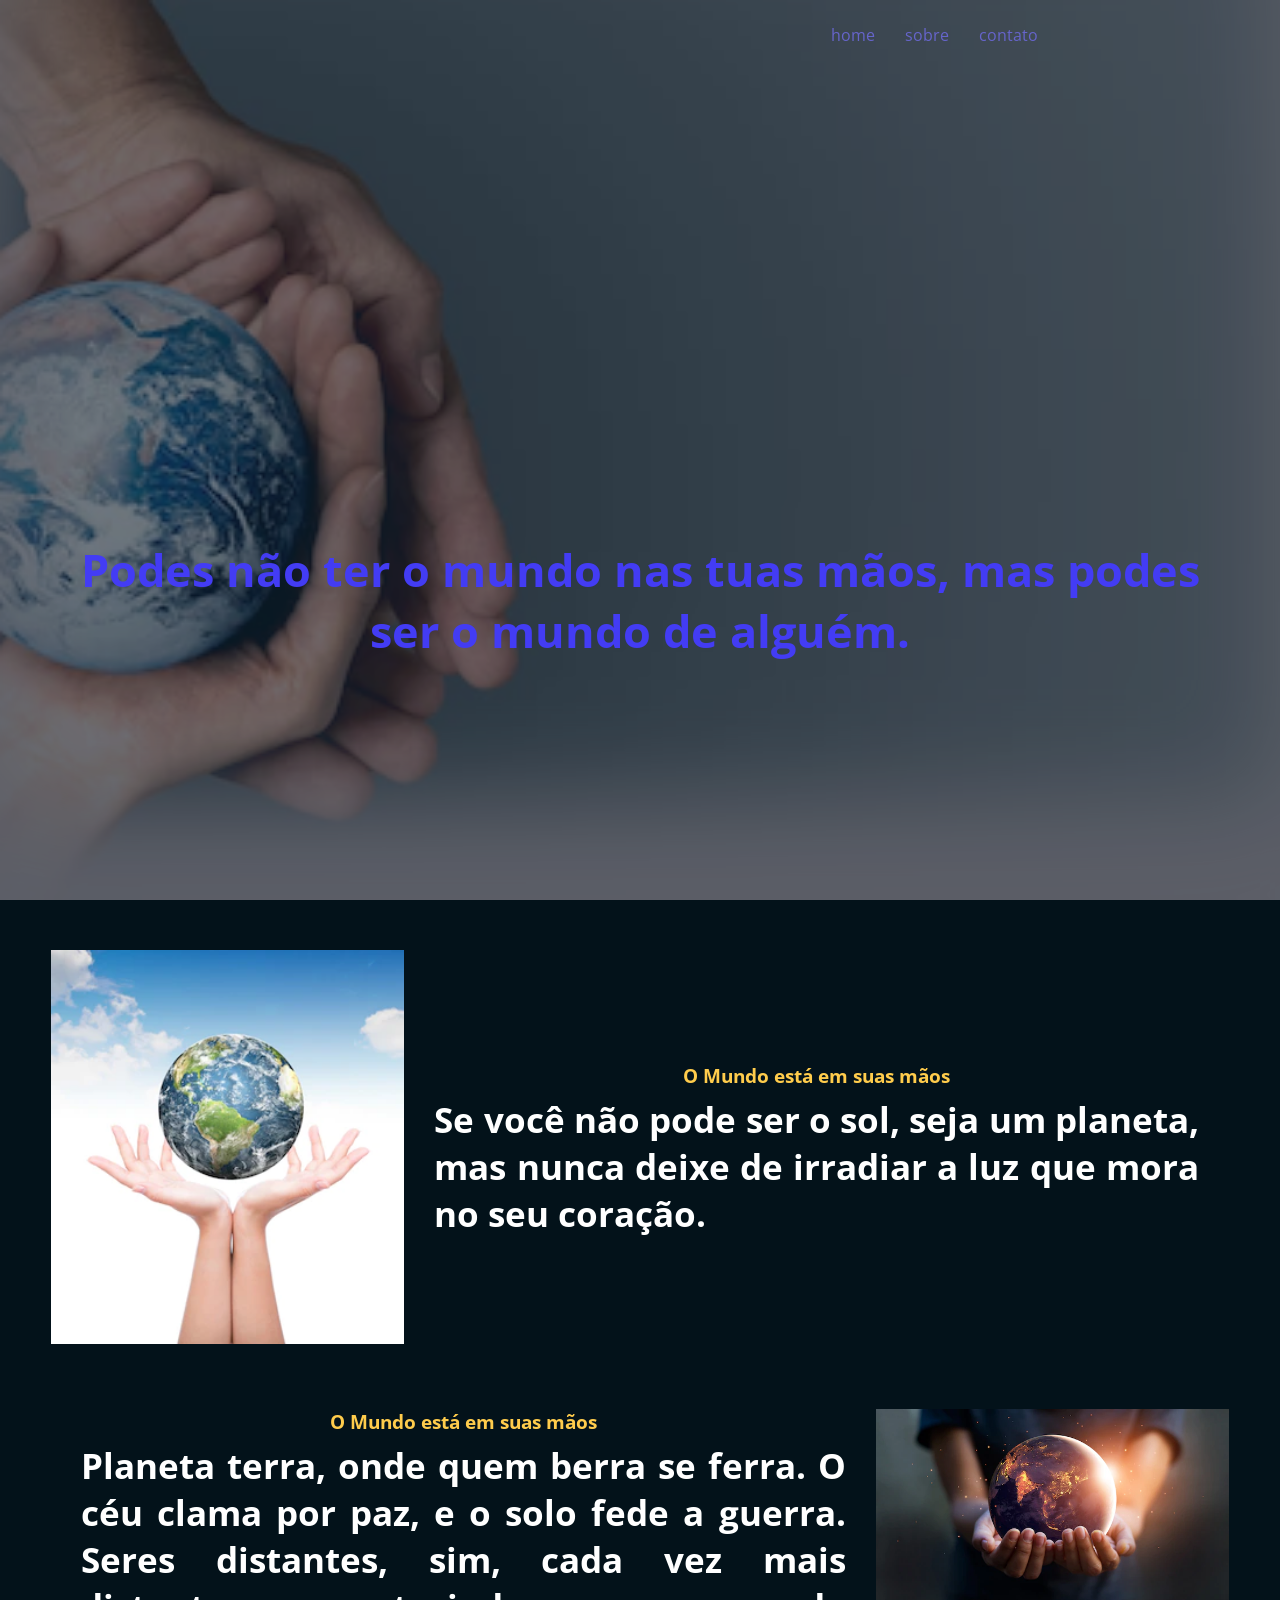
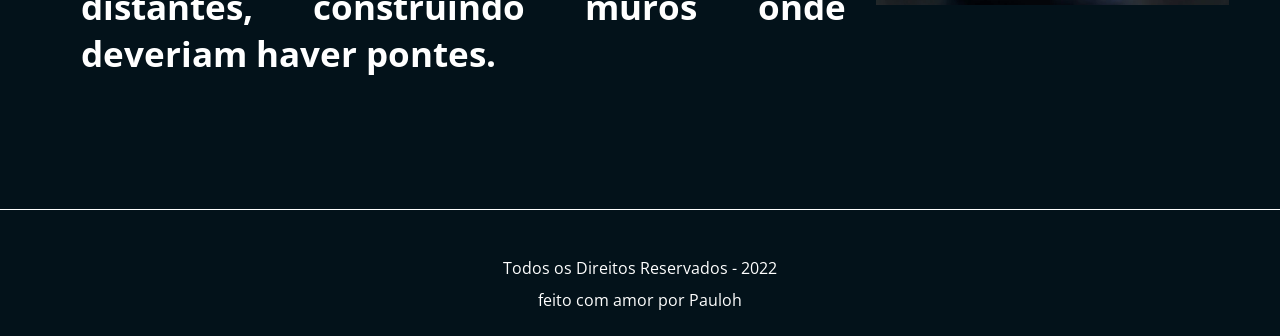
==== index.html @ 1ba80b1c "first commit" ====
<!DOCTYPE html>
<html lang="pt-br">
    <head>
        <!--Titulo do Site-->
        <title>Planeta Terra</title>

        <!--Meta Tags do Site-->
        <meta charset="UTF-8">
        <meta http-equiv="X-UA-Compatible" content="IE=edge">
        <meta name="viewport" content="width=device-width, initial-scale=1.0">
        <meta name="Author" content="Pauloh">
        <meta name="Description" content="Este é um site para treinar alguns conceitos do front mais avançados">
        <meta name="Keywords" content="front,html,css,javascript">

        <!--Links do Site-->
        <link rel="stylesheet" href="css/style.css">
        <link rel="stylesheet" href="css/effects.css">
        <link rel="stylesheet" href="css/responsive.css">
        <link rel="preconnect" href="https://fonts.googleapis.com">
        <link rel="preconnect" href="https://fonts.gstatic.com" crossorigin>
        <link href="https://fonts.googleapis.com/css2?family=Ms+Madi&family=Open+Sans:ital,wght@0,300;0,500;1,300;1,500&family=Pacifico&display=swap" rel="stylesheet">

        <!--scripts externos do site-->
        <script src="https://kit.fontawesome.com/96c7bd056c.js" crossorigin="anonymous"></script>

    </head>

    <body>
        <!--Header do Site-->
        <header>
            <div class="opacity"></div>
            <div class="container">

                <div class="logo">
                    <marquee>             
                    <h1>Nosso Mundo!</h1>
                </marquee>
                </div><!--logo-->

                <!--menu Desktop-->
                <nav class="menu_desktop">
                    <ul>
                        <li><a href="">Home</a></li>
                        <li><a href="">Sobre</a></li>
                        <li><a href="">Contato</a></li>
                    </ul>
                </nav><!--menu Desktop-->

                <!--menu Mobile-->
                <nav class="menu_mobile">

                    <h2 class="ativa"><i class="fa-solid fa-bars"></i></h2>

                    <ul>

                        <h2 class="fecha"><i class="fa-solid fa-x"></i></h2>

                        <li><a href="">Equipment</a></li>
                        <li><a href="">About</a></li>
                        <li><a href="">Blog</a></li>

                       
                    </ul>
                
            </div><!--container-->

            <div class="container-txt">
                <div class="container">
                    
                    <h2>Podes não ter o mundo nas tuas mãos, mas podes ser o mundo de alguém.</h2>
                    
                </div>
            </div><!--container txt-->

        </header>

        <!--sessão de informações-->
        <section class="info">
            <div class="container">

                <div class="info-content">

                    <div class="img-info">
                        <img src="/css/imagem/planeta3.jpg" alt="">
                    </div><!--img-info-->

                    <div class="text-info">
                        <h3>O Mundo está em suas mãos </h3>
                        <h2>Se você não pode ser o sol, seja um planeta, mas nunca deixe de irradiar a luz que mora no seu coração.</h2>
                    </div><!--text info-->

                </div><!--info content-->

                <div class="info-content">

                    <div class="img-info">
                        <img src="./css/imagem/peneta2.jpg" alt="">
                    </div><!--img-info-->

                    <div class="text-info">
                        <h3>O Mundo está em suas mãos </h3>
                        <h2>Planeta terra, onde quem berra se ferra.
                            O céu clama por paz, e o solo fede a guerra.
                            Seres distantes, sim, cada vez mais distantes, construindo muros onde deveriam haver pontes.</h2>
                        
                    </div><!--text info-->
                    
                </div><!--info content-->

                <div class="info-content">

                    <div class="img-info">
                        <img src="./css/imagem/planeta4.jpg" alt="">
                    </div><!--img-info-->

                 
                    
                </div><!--info content-->

            </div><!--container-->
        </section><!--info-->

        <footer>
            <div class="container">
                <span><a href="https://www.facebook.com/" target="_blank"><i class="fa-brands fa-facebook" target="_blank"></i></a> <a href="https://www.instagram.com/" target="_blank"><i class="fa-brands fa-instagram"></i></a> <a href="https://twitter.com/" target="_blank"><i class="fa-brands fa-twitter"></i></a> <a href="https://youtube.com" target="_blank"><i class="fa-brands fa-youtube"></i></a></span>
                <p>Todos os Direitos Reservados - 2022 </p>
                <p>feito com amor por Pauloh <i class="fa-solid fa-laptop-code"></i></p>
            </div><!--container-->
        </footer>
        
        <!--scripts internos do site-->
        <script src="javascript/main.js"></script>

    </body>
</html>
---- css/style.css ----
/*Reset Básico Do Site*/

*{
    box-sizing: border-box;
    margin: 0;
    padding: 0;
}

html,body{
    height: 100%;
    font-family: 'Open Sans', sans-serif;
    background-color: rgba(3, 18, 26);
}

body::-webkit-scrollbar {
    width: 8px;       
}
  
body::-webkit-scrollbar-track {
    background: rgb(0, 0, 0);   
}
  
body::-webkit-scrollbar-thumb {
    background-color: rgb(66, 151, 255);
    border-radius: 20px; 
}


/*Variaveis Globais do Site*/

.container{
    width: 100%;
    max-width: 1280px;
    margin: 0 auto;
    padding: 0 4%;
}

.opacity{
    width: 100%;
    height: 100%;
    position: absolute;
    background-color: rgba(10, 11, 17, 0.6);
}

/*Header do site*/

header{
    width: 100%;
    height: 100vh;
    background-image: url(./imagem/planeta1.jpg);
    background-size: cover;
    background-position: center;
    display: flex;
    flex-direction: column;
    background-repeat: no-repeat;
    position: relative;
    background-attachment: fixed;
    mix-blend-mode: screen;
    box-shadow: 0px -100px 100px rgb(211, 191, 191) inset;
}

header > .container{
    position: relative;

    z-index: 2;
    display: flex;
    padding: 15px 4%;
}

/*logo*/

header .logo{
    width: 100%;
    color: rgb(65, 45, 243);

}

header .logo h1{
    text-align: center;
    cursor: pointer;
    padding: 15%;
   
}

header .logo h1:hover{
    color: goldenrod;
}


/*Menu desktop*/

header nav.menu_desktop{
    width: 100%;
    text-align: center;
    line-height: 40px;
}

header nav.menu_desktop ul{
    display: flex;
    width: 100%;
    list-style: none;
    justify-content: center;
}

header nav.menu_desktop li{
    font-size: 16px;
    margin: 0 15px;
    text-transform: lowercase;
}

header nav.menu_desktop li a{
    color: rgb(100, 89, 197);;
    text-decoration: none;
}

header nav.menu_desktop li a:hover{
    color: goldenrod;
}


header .acount p:hover{
    color: goldenrod;
}

/*Container img*/

header .container-txt {
    width: 100%;
    position: relative;
    top: 40%;
    text-align: center;
    padding: 0 15px;
    left: 50%;
    margin: -15px 0;
    transform: translate(-50%, -50%) 
}


header .container-txt h2{
    font-size: 45px;
    text-align: center;
    color:rgb(65, 45, 243);;
}

/*Sessão de informações*/

section.info{
    padding: 20px 0;
    width: 100%;
}

section.info .info-content{
    display: flex;
    flex-wrap: wrap;
    padding: 30px 0;
}

section.info .img-info{
    width:30%;
}

section.info .img-info img{
    width: 100%;
}

section.info .info-content:nth-child(2){
    flex-direction: row-reverse;
}

section.info .text-info{
    display: flex;
    width:70%;
    padding: 0 30px;
    justify-content: center;
    align-items: center;
    flex-direction: column;
}

section.info  h3{
    color: rgb(255, 204, 76);
    margin-bottom: 8px;
}

section.info  h2{
    font-size: 35px;
    color: white;
    text-align: justify;
}

section.info  p{
    margin-top: 25px;
    color: #ccc;
    text-align: justify;
}

/*footer*/
footer{
    width: 100%;
    padding: 20px 0;
    border-top: 1px solid rgb(255, 255, 255);
    text-align: center;
    color: white;  
}

footer span a i{
    color: rgb(255, 204, 76);  
}

footer span a{
    padding: 5px 10px;
    cursor: pointer;
}

footer p{
    padding: 5px 0;
}
---- css/effects.css ----
.menu{
    width: 100% !important;
    transition: 1s !important;
}
---- css/responsive.css ----
/*Ocultando menu mobile*/

header nav.menu_mobile{
    display: none;
}

@media screen and (max-width: 800px){
   
    /*Acount*/
    .acount{
        display: none;
    }
   
    /*Ocultando menu desktop*/
    header nav.menu_desktop{
        display: none;
    }

    header nav.menu_mobile{
        display: block;
    }
    
    header nav.menu_mobile h2{
        color: white;
        cursor: pointer;
        line-height: 40px;
        width: 100%;
    }

    header nav.menu_mobile ul{
        width: 0;
        overflow: hidden;
        transition: 1s;
        height: 100vh;
        position: absolute;
        left: 0;
        display: flex;
        justify-content: center;
        align-items: center;
        flex-wrap: wrap;
        top: 0;
        text-align: center;
        background-color: black;
    }

    header nav.menu_mobile ul li{
        width: 100%;
        font-size: 18px;
    }
    
    header nav.menu_mobile ul li a{
        color: white;
        text-decoration: none;
    }

    header nav.menu_mobile ul li a:hover{
        color: goldenrod;
    }

    
    
    /*Sessão de informações*/

    section.info .img-info{
        width:100%;
        text-align: center;
    }

    section.info .img-info img{
        width: 50%;
        margin: 0 auto;
    }
    section.info .text-info{
        padding: 30px;
        width:100%;
    }
    

}

@media screen and (max-width: 500px){
   
    /*Container img*/

    header .container-txt h2{
        font-size: 35px;
        text-align: center;
    
    }

    /*Sessão de informações*/

    section.info .img-info{
        width:100%;
        text-align: center;
    }

    section.info .img-info img{
        width: 80%;
        margin: 0 auto;
    }

}
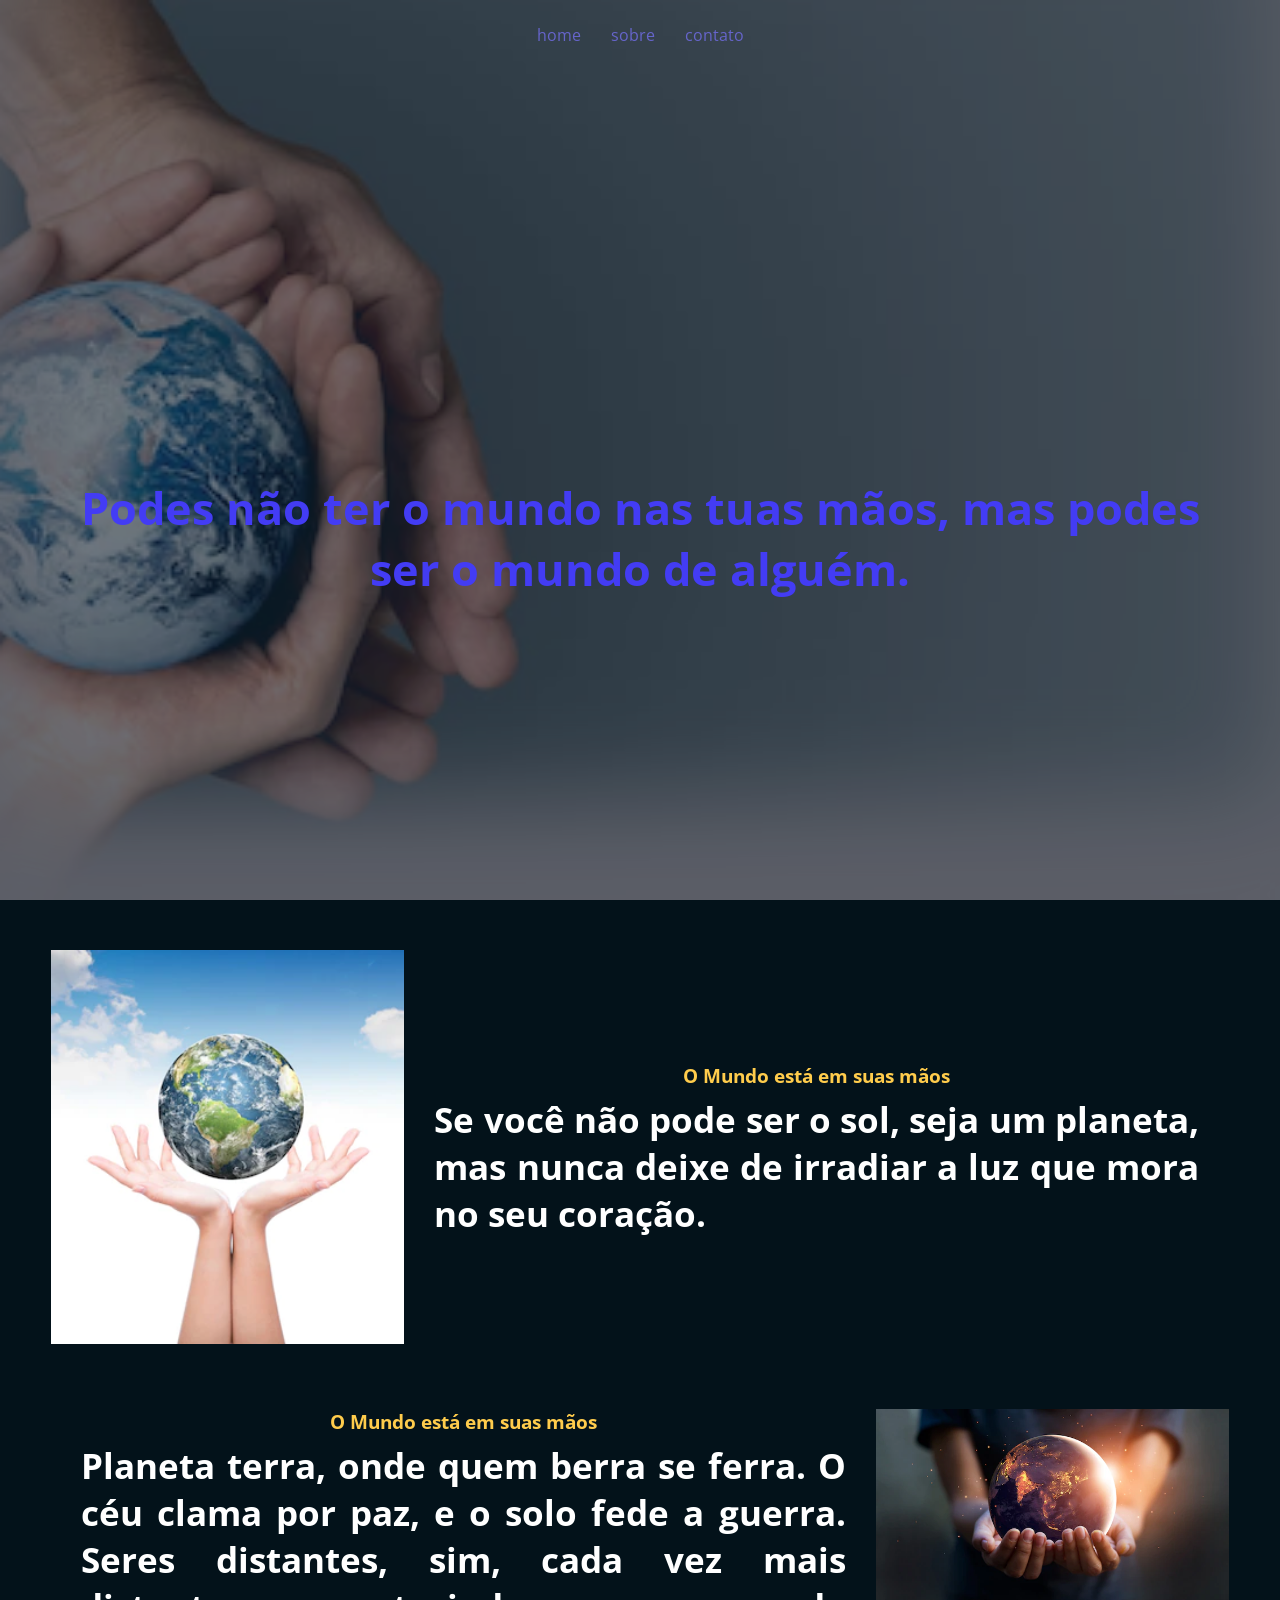
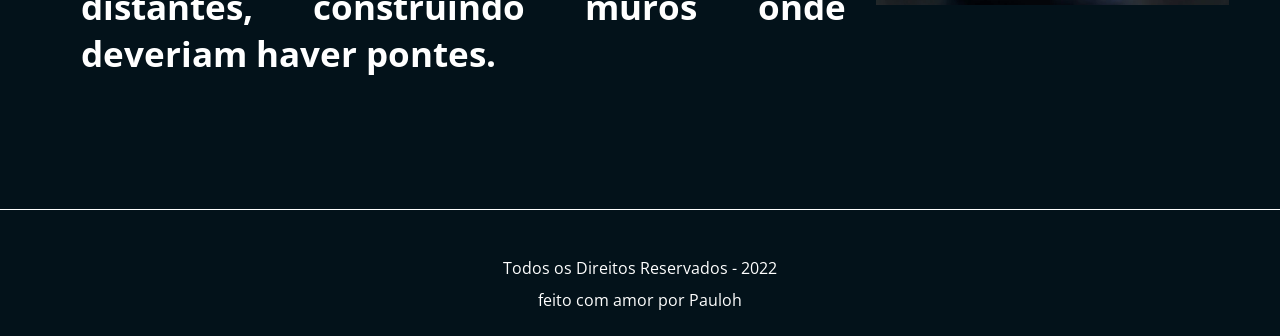
==== commit 234c80e6: "Add files via upload" ====
--- a/index.html
+++ b/index.html
@@ -1,136 +1,155 @@
-
-<!DOCTYPE html>
-<html lang="pt-br">
-    <head>
-        <!--Titulo do Site-->
-        <title>Planeta Terra</title>
-
-        <!--Meta Tags do Site-->
-        <meta charset="UTF-8">
-        <meta http-equiv="X-UA-Compatible" content="IE=edge">
-        <meta name="viewport" content="width=device-width, initial-scale=1.0">
-        <meta name="Author" content="Pauloh">
-        <meta name="Description" content="Este é um site para treinar alguns conceitos do front mais avançados">
-        <meta name="Keywords" content="front,html,css,javascript">
-
-        <!--Links do Site-->
-        <link rel="stylesheet" href="css/style.css">
-        <link rel="stylesheet" href="css/effects.css">
-        <link rel="stylesheet" href="css/responsive.css">
-        <link rel="preconnect" href="https://fonts.googleapis.com">
-        <link rel="preconnect" href="https://fonts.gstatic.com" crossorigin>
-        <link href="https://fonts.googleapis.com/css2?family=Ms+Madi&family=Open+Sans:ital,wght@0,300;0,500;1,300;1,500&family=Pacifico&display=swap" rel="stylesheet">
-
-        <!--scripts externos do site-->
-        <script src="https://kit.fontawesome.com/96c7bd056c.js" crossorigin="anonymous"></script>
-
-    </head>
-
-    <body>
-        <!--Header do Site-->
-        <header>
-            <div class="opacity"></div>
-            <div class="container">
-
-                <div class="logo">
-                    <marquee>             
-                    <h1>Nosso Mundo!</h1>
-                </marquee>
-                </div><!--logo-->
-
-                <!--menu Desktop-->
-                <nav class="menu_desktop">
-                    <ul>
-                        <li><a href="">Home</a></li>
-                        <li><a href="">Sobre</a></li>
-                        <li><a href="">Contato</a></li>
-                    </ul>
-                </nav><!--menu Desktop-->
-
-                <!--menu Mobile-->
-                <nav class="menu_mobile">
-
-                    <h2 class="ativa"><i class="fa-solid fa-bars"></i></h2>
-
-                    <ul>
-
-                        <h2 class="fecha"><i class="fa-solid fa-x"></i></h2>
-
-                        <li><a href="">Equipment</a></li>
-                        <li><a href="">About</a></li>
-                        <li><a href="">Blog</a></li>
-
-                       
-                    </ul>
-                
-            </div><!--container-->
-
-            <div class="container-txt">
-                <div class="container">
-                    
-                    <h2>Podes não ter o mundo nas tuas mãos, mas podes ser o mundo de alguém.</h2>
-                    
-                </div>
-            </div><!--container txt-->
-
-        </header>
-
-        <!--sessão de informações-->
-        <section class="info">
-            <div class="container">
-
-                <div class="info-content">
-
-                    <div class="img-info">
-                        <img src="/css/imagem/planeta3.jpg" alt="">
-                    </div><!--img-info-->
-
-                    <div class="text-info">
-                        <h3>O Mundo está em suas mãos </h3>
-                        <h2>Se você não pode ser o sol, seja um planeta, mas nunca deixe de irradiar a luz que mora no seu coração.</h2>
-                    </div><!--text info-->
-
-                </div><!--info content-->
-
-                <div class="info-content">
-
-                    <div class="img-info">
-                        <img src="./css/imagem/peneta2.jpg" alt="">
-                    </div><!--img-info-->
-
-                    <div class="text-info">
-                        <h3>O Mundo está em suas mãos </h3>
-                        <h2>Planeta terra, onde quem berra se ferra.
-                            O céu clama por paz, e o solo fede a guerra.
-                            Seres distantes, sim, cada vez mais distantes, construindo muros onde deveriam haver pontes.</h2>
-                        
-                    </div><!--text info-->
-                    
-                </div><!--info content-->
-
-                <div class="info-content">
-
-                    <div class="img-info">
-                        <img src="./css/imagem/planeta4.jpg" alt="">
-                    </div><!--img-info-->
-
-                 
-                    
-                </div><!--info content-->
-
-            </div><!--container-->
-        </section><!--info-->
-
-        <footer>
-            <div class="container">
-                <span><a href="https://www.facebook.com/" target="_blank"><i class="fa-brands fa-facebook" target="_blank"></i></a> <a href="https://www.instagram.com/" target="_blank"><i class="fa-brands fa-instagram"></i></a> <a href="https://twitter.com/" target="_blank"><i class="fa-brands fa-twitter"></i></a> <a href="https://youtube.com" target="_blank"><i class="fa-brands fa-youtube"></i></a></span>
-                <p>Todos os Direitos Reservados - 2022 </p>
-                <p>feito com amor por Pauloh <i class="fa-solid fa-laptop-code"></i></p>
-            </div><!--container-->
-        </footer>
-        
-        <!--scripts internos do site-->
-        <script src="javascript/main.js"></script>
-
-    </body>
-</html> +<!DOCTYPE html>
+<html lang="pt-br">
+
+<head>
+    <!--Titulo do Site-->
+    <title>Planeta Terra</title>
+
+    <!--Meta Tags do Site-->
+    <meta charset="UTF-8">
+    <meta http-equiv="X-UA-Compatible" content="IE=edge">
+    <meta name="viewport" content="width=device-width, initial-scale=1.0">
+    <meta name="Author" content="Pauloh">
+    <meta name="Description" content="Este é um site para treinar alguns conceitos do front mais avançados">
+    <meta name="Keywords" content="front,html,css,javascript">
+
+    <!--Links do Site-->
+    <link rel="stylesheet" href="css/style.css">
+    <link rel="stylesheet" href="css/effects.css">
+    <link rel="stylesheet" href="css/responsive.css">
+    <link rel="preconnect" href="https://fonts.googleapis.com">
+    <link rel="preconnect" href="https://fonts.gstatic.com" crossorigin>
+    <link href="https://fonts.googleapis.com/css2?family=Ms+Madi&family=Open+Sans:ital,wght@0,300;0,500;1,300;1,500&family=Pacifico&display=swap" rel="stylesheet">
+
+    <!--scripts externos do site-->
+    <script src="https://kit.fontawesome.com/96c7bd056c.js" crossorigin="anonymous"></script>
+
+</head>
+
+<body>
+    <!--Header do Site-->
+    <header>
+        <div class="opacity"></div>
+        <div class="container">
+
+            <div class="logo">
+                <marquee>
+                    <h1>Nosso Mundo!</h1>
+                </marquee>
+            </div>
+            <!--logo-->
+
+            <!--menu Desktop-->
+            <nav class="menu_desktop">
+                <ul>
+                    <li><a href="">Home</a></li>
+                    <li><a href="">Sobre</a></li>
+                    <li><a href="">Contato</a></li>
+                </ul>
+            </nav>
+            <!--menu Desktop-->
+
+            <!--menu Mobile-->
+            <nav class="menu_mobile">
+
+                <h2 class="ativa"><i class="fa-solid fa-bars"></i></h2>
+
+                <ul>
+
+                    <h2 class="fecha"><i class="fa-solid fa-x"></i></h2>
+
+                    <li><a href="">Equipment</a></li>
+                    <li><a href="">About</a></li>
+                    <li><a href="">Blog</a></li>
+
+
+                </ul>
+
+        </div>
+        <!--container-->
+
+        <div class="container-txt">
+            <div class="container">
+
+                <h2>Podes não ter o mundo nas tuas mãos, mas podes ser o mundo de alguém.</h2>
+
+            </div>
+        </div>
+        <!--container txt-->
+
+    </header>
+
+    <!--sessão de informações-->
+    <section class="info">
+        <div class="container">
+
+            <div class="info-content">
+
+                <div class="img-info">
+                    <img src="css/imagem/planeta3.jpg" alt="">
+                </div>
+                <!--img-info-->
+
+                <div class="text-info">
+                    <h3>O Mundo está em suas mãos </h3>
+                    <h2>Se você não pode ser o sol, seja um planeta, mas nunca deixe de irradiar a luz que mora no seu coração.</h2>
+                </div>
+                <!--text info-->
+
+            </div>
+            <!--info content-->
+
+            <div class="info-content">
+
+                <div class="img-info">
+                    <img src="./css/imagem/peneta2.jpg" alt="">
+                </div>
+                <!--img-info-->
+
+                <div class="text-info">
+                    <h3>O Mundo está em suas mãos </h3>
+                    <h2>Planeta terra, onde quem berra se ferra. O céu clama por paz, e o solo fede a guerra. Seres distantes, sim, cada vez mais distantes, construindo muros onde deveriam haver pontes.</h2>
+
+                </div>
+                <!--text info-->
+
+            </div>
+            <!--info content-->
+
+            <div class="info-content">
+
+                <div class="img-info">
+                    <img src="./css/imagem/planeta4.jpg" alt="">
+                </div>
+                <!--img-info-->
+
+
+
+            </div>
+            <!--info content-->
+
+        </div>
+        <!--container-->
+    </section>
+    <!--info-->
+
+    <footer>
+        <div class="container">
+            <span><a href="https://www.facebook.com/" target="_blank"><i class="fa-brands fa-facebook" target="_blank"></i></a> <a href="https://www.instagram.com/" target="_blank"><i class="fa-brands fa-instagram"></i></a> <a href="https://twitter.com/" target="_blank"><i class="fa-brands fa-twitter"></i></a> <a href="https://youtube.com" target="_blank"><i class="fa-brands fa-youtube"></i></a></span>
+            <p>Todos os Direitos Reservados - 2022 </p>
+            <p>feito com amor por Pauloh <i class="fa-solid fa-laptop-code"></i></p>
+        </div>
+        <!--container-->
+    </footer>
+
+    <!--scripts internos do site-->
+    <script src="javascript/main.js"></script>
+
+</body>
+
+<!--scripts internos do site-->
+<script src="javascript/main.js"></script>
+
+</body>
+
+</html>
--- a/css/style.css
+++ b/css/style.css
@@ -1,216 +1,221 @@
-/*Reset Básico Do Site*/
-
-*{
-    box-sizing: border-box;
-    margin: 0;
-    padding: 0;
-}
-
-html,body{
-    height: 100%;
-    font-family: 'Open Sans', sans-serif;
-    background-color: rgba(3, 18, 26);
-}
-
-body::-webkit-scrollbar {
-    width: 8px;       
-}
-  
-body::-webkit-scrollbar-track {
-    background: rgb(0, 0, 0);   
-}
-  
-body::-webkit-scrollbar-thumb {
-    background-color: rgb(66, 151, 255);
-    border-radius: 20px; 
-}
-
-
-/*Variaveis Globais do Site*/
-
-.container{
-    width: 100%;
-    max-width: 1280px;
-    margin: 0 auto;
-    padding: 0 4%;
-}
-
-.opacity{
-    width: 100%;
-    height: 100%;
-    position: absolute;
-    background-color: rgba(10, 11, 17, 0.6);
-}
-
-/*Header do site*/
-
-header{
-    width: 100%;
-    height: 100vh;
-    background-image: url(./imagem/planeta1.jpg);
-    background-size: cover;
-    background-position: center;
-    display: flex;
-    flex-direction: column;
-    background-repeat: no-repeat;
-    position: relative;
-    background-attachment: fixed;
-    mix-blend-mode: screen;
-    box-shadow: 0px -100px 100px rgb(211, 191, 191) inset;
-}
-
-header > .container{
-    position: relative;
-
-    z-index: 2;
-    display: flex;
-    padding: 15px 4%;
-}
-
-/*logo*/
-
-header .logo{
-    width: 100%;
-    color: rgb(65, 45, 243);
-
-}
-
-header .logo h1{
-    text-align: center;
-    cursor: pointer;
-    padding: 15%;
-   
-}
-
-header .logo h1:hover{
-    color: goldenrod;
-}
-
-
-/*Menu desktop*/
-
-header nav.menu_desktop{
-    width: 100%;
-    text-align: center;
-    line-height: 40px;
-}
-
-header nav.menu_desktop ul{
-    display: flex;
-    width: 100%;
-    list-style: none;
-    justify-content: center;
-}
-
-header nav.menu_desktop li{
-    font-size: 16px;
-    margin: 0 15px;
-    text-transform: lowercase;
-}
-
-header nav.menu_desktop li a{
-    color: rgb(100, 89, 197);;
-    text-decoration: none;
-}
-
-header nav.menu_desktop li a:hover{
-    color: goldenrod;
-}
-
-
-header .acount p:hover{
-    color: goldenrod;
-}
-
-/*Container img*/
-
-header .container-txt {
-    width: 100%;
-    position: relative;
-    top: 40%;
-    text-align: center;
-    padding: 0 15px;
-    left: 50%;
-    margin: -15px 0;
-    transform: translate(-50%, -50%) 
-}
-
-
-header .container-txt h2{
-    font-size: 45px;
-    text-align: center;
-    color:rgb(65, 45, 243);;
-}
-
-/*Sessão de informações*/
-
-section.info{
-    padding: 20px 0;
-    width: 100%;
-}
-
-section.info .info-content{
-    display: flex;
-    flex-wrap: wrap;
-    padding: 30px 0;
-}
-
-section.info .img-info{
-    width:30%;
-}
-
-section.info .img-info img{
-    width: 100%;
-}
-
-section.info .info-content:nth-child(2){
-    flex-direction: row-reverse;
-}
-
-section.info .text-info{
-    display: flex;
-    width:70%;
-    padding: 0 30px;
-    justify-content: center;
-    align-items: center;
-    flex-direction: column;
-}
-
-section.info  h3{
-    color: rgb(255, 204, 76);
-    margin-bottom: 8px;
-}
-
-section.info  h2{
-    font-size: 35px;
-    color: white;
-    text-align: justify;
-}
-
-section.info  p{
-    margin-top: 25px;
-    color: #ccc;
-    text-align: justify;
-}
-
-/*footer*/
-footer{
-    width: 100%;
-    padding: 20px 0;
-    border-top: 1px solid rgb(255, 255, 255);
-    text-align: center;
-    color: white;  
-}
-
-footer span a i{
-    color: rgb(255, 204, 76);  
-}
-
-footer span a{
-    padding: 5px 10px;
-    cursor: pointer;
-}
-
-footer p{
-    padding: 5px 0;
-}
+/*Reset Básico Do Site*/
+
+* {
+    box-sizing: border-box;
+    margin: 0;
+    padding: 0;
+}
+
+html,
+body {
+    height: 100%;
+    font-family: 'Open Sans', sans-serif;
+    background-color: rgba(3, 18, 26);
+}
+
+body::-webkit-scrollbar {
+    width: 8px;
+}
+
+body::-webkit-scrollbar-track {
+    background: rgb(0, 0, 0);
+}
+
+body::-webkit-scrollbar-thumb {
+    background-color: rgb(66, 151, 255);
+    border-radius: 20px;
+}
+
+
+/*Variaveis Globais do Site*/
+
+.container {
+    width: 100%;
+    max-width: 1280px;
+    margin: 0 auto;
+    padding: 0 4%;
+}
+
+.opacity {
+    width: 100%;
+    height: 100%;
+    position: absolute;
+    background-color: rgba(10, 11, 17, 0.6);
+}
+
+
+/*Header do site*/
+
+header {
+    width: 100%;
+    height: 100vh;
+    background-image: url(./imagem/planeta1.jpg);
+    background-size: cover;
+    background-position: center;
+    display: flex;
+    flex-direction: column;
+    background-repeat: no-repeat;
+    position: relative;
+    background-attachment: fixed;
+    mix-blend-mode: screen;
+    box-shadow: 0px -100px 100px rgb(211, 191, 191) inset;
+}
+
+header>.container {
+    position: relative;
+    z-index: 2;
+    flex-direction: column-reverse;
+    display: flex;
+    padding: 15px 4%;
+}
+
+
+/*logo*/
+
+header .logo {
+    width: 100%;
+    color: rgb(65, 45, 243);
+}
+
+header .logo h1 {
+    text-align: center;
+    cursor: pointer;
+    padding: 75px 0 0 0;
+}
+
+header .logo h1:hover {
+    color: goldenrod;
+}
+
+
+/*Menu desktop*/
+
+header nav.menu_desktop {
+    width: 100%;
+    text-align: center;
+    line-height: 40px;
+}
+
+header nav.menu_desktop ul {
+    display: flex;
+    width: 100%;
+    list-style: none;
+    justify-content: center;
+}
+
+header nav.menu_desktop li {
+    font-size: 16px;
+    margin: 0 15px;
+    text-transform: lowercase;
+}
+
+header nav.menu_desktop li a {
+    color: rgb(100, 89, 197);
+    ;
+    text-decoration: none;
+}
+
+header nav.menu_desktop li a:hover {
+    color: goldenrod;
+}
+
+header .acount p:hover {
+    color: goldenrod;
+}
+
+
+/*Container img*/
+
+header .container-txt {
+    width: 100%;
+    position: relative;
+    top: 40%;
+    text-align: center;
+    padding: 0 15px;
+    left: 50%;
+    margin: -15px 0;
+    transform: translate(-50%, -50%)
+}
+
+header .container-txt h2 {
+    font-size: 45px;
+    text-align: center;
+    color: rgb(65, 45, 243);
+    ;
+}
+
+
+/*Sessão de informações*/
+
+section.info {
+    padding: 20px 0;
+    width: 100%;
+}
+
+section.info .info-content {
+    display: flex;
+    flex-wrap: wrap;
+    padding: 30px 0;
+}
+
+section.info .img-info {
+    width: 30%;
+}
+
+section.info .img-info img {
+    width: 100%;
+}
+
+section.info .info-content:nth-child(2) {
+    flex-direction: row-reverse;
+}
+
+section.info .text-info {
+    display: flex;
+    width: 70%;
+    padding: 0 30px;
+    justify-content: center;
+    align-items: center;
+    flex-direction: column;
+}
+
+section.info h3 {
+    color: rgb(255, 204, 76);
+    margin-bottom: 8px;
+}
+
+section.info h2 {
+    font-size: 35px;
+    color: white;
+    text-align: justify;
+}
+
+section.info p {
+    margin-top: 25px;
+    color: #ccc;
+    text-align: justify;
+}
+
+
+/*footer*/
+
+footer {
+    width: 100%;
+    padding: 20px 0;
+    border-top: 1px solid rgb(255, 255, 255);
+    text-align: center;
+    color: white;
+}
+
+footer span a i {
+    color: rgb(255, 204, 76);
+}
+
+footer span a {
+    padding: 5px 10px;
+    cursor: pointer;
+}
+
+footer p {
+    padding: 5px 0;
+}
--- a/css/effects.css
+++ b/css/effects.css
@@ -1,4 +1,4 @@
-.menu{
-    width: 100% !important;
-    transition: 1s !important;
+.menu{
+    width: 100% !important;
+    transition: 1s !important;
 }
--- a/css/responsive.css
+++ b/css/responsive.css
@@ -1,103 +1,103 @@
-/*Ocultando menu mobile*/
-
-header nav.menu_mobile{
-    display: none;
-}
-
-@media screen and (max-width: 800px){
-   
-    /*Acount*/
-    .acount{
-        display: none;
-    }
-   
-    /*Ocultando menu desktop*/
-    header nav.menu_desktop{
-        display: none;
-    }
-
-    header nav.menu_mobile{
-        display: block;
-    }
-    
-    header nav.menu_mobile h2{
-        color: white;
-        cursor: pointer;
-        line-height: 40px;
-        width: 100%;
-    }
-
-    header nav.menu_mobile ul{
-        width: 0;
-        overflow: hidden;
-        transition: 1s;
-        height: 100vh;
-        position: absolute;
-        left: 0;
-        display: flex;
-        justify-content: center;
-        align-items: center;
-        flex-wrap: wrap;
-        top: 0;
-        text-align: center;
-        background-color: black;
-    }
-
-    header nav.menu_mobile ul li{
-        width: 100%;
-        font-size: 18px;
-    }
-    
-    header nav.menu_mobile ul li a{
-        color: white;
-        text-decoration: none;
-    }
-
-    header nav.menu_mobile ul li a:hover{
-        color: goldenrod;
-    }
-
-    
-    
-    /*Sessão de informações*/
-
-    section.info .img-info{
-        width:100%;
-        text-align: center;
-    }
-
-    section.info .img-info img{
-        width: 50%;
-        margin: 0 auto;
-    }
-    section.info .text-info{
-        padding: 30px;
-        width:100%;
-    }
-    
-
-}
-
-@media screen and (max-width: 500px){
-   
-    /*Container img*/
-
-    header .container-txt h2{
-        font-size: 35px;
-        text-align: center;
-    
-    }
-
-    /*Sessão de informações*/
-
-    section.info .img-info{
-        width:100%;
-        text-align: center;
-    }
-
-    section.info .img-info img{
-        width: 80%;
-        margin: 0 auto;
-    }
-
+/*Ocultando menu mobile*/
+
+header nav.menu_mobile{
+    display: none;
+}
+
+@media screen and (max-width: 800px){
+   
+    /*Acount*/
+    .acount{
+        display: none;
+    }
+   
+    /*Ocultando menu desktop*/
+    header nav.menu_desktop{
+        display: none;
+    }
+
+    header nav.menu_mobile{
+        display: block;
+    }
+    
+    header nav.menu_mobile h2{
+        color: white;
+        cursor: pointer;
+        line-height: 40px;
+        width: 100%;
+    }
+
+    header nav.menu_mobile ul{
+        width: 0;
+        overflow: hidden;
+        transition: 1s;
+        height: 100vh;
+        position: absolute;
+        left: 0;
+        display: flex;
+        justify-content: center;
+        align-items: center;
+        flex-wrap: wrap;
+        top: 0;
+        text-align: center;
+        background-color: black;
+    }
+
+    header nav.menu_mobile ul li{
+        width: 100%;
+        font-size: 18px;
+    }
+    
+    header nav.menu_mobile ul li a{
+        color: white;
+        text-decoration: none;
+    }
+
+    header nav.menu_mobile ul li a:hover{
+        color: goldenrod;
+    }
+
+    
+    
+    /*Sessão de informações*/
+
+    section.info .img-info{
+        width:100%;
+        text-align: center;
+    }
+
+    section.info .img-info img{
+        width: 50%;
+        margin: 0 auto;
+    }
+    section.info .text-info{
+        padding: 30px;
+        width:100%;
+    }
+    
+
+}
+
+@media screen and (max-width: 500px){
+   
+    /*Container img*/
+
+    header .container-txt h2{
+        font-size: 35px;
+        text-align: center;
+    
+    }
+
+    /*Sessão de informações*/
+
+    section.info .img-info{
+        width:100%;
+        text-align: center;
+    }
+
+    section.info .img-info img{
+        width: 80%;
+        margin: 0 auto;
+    }
+
 }
